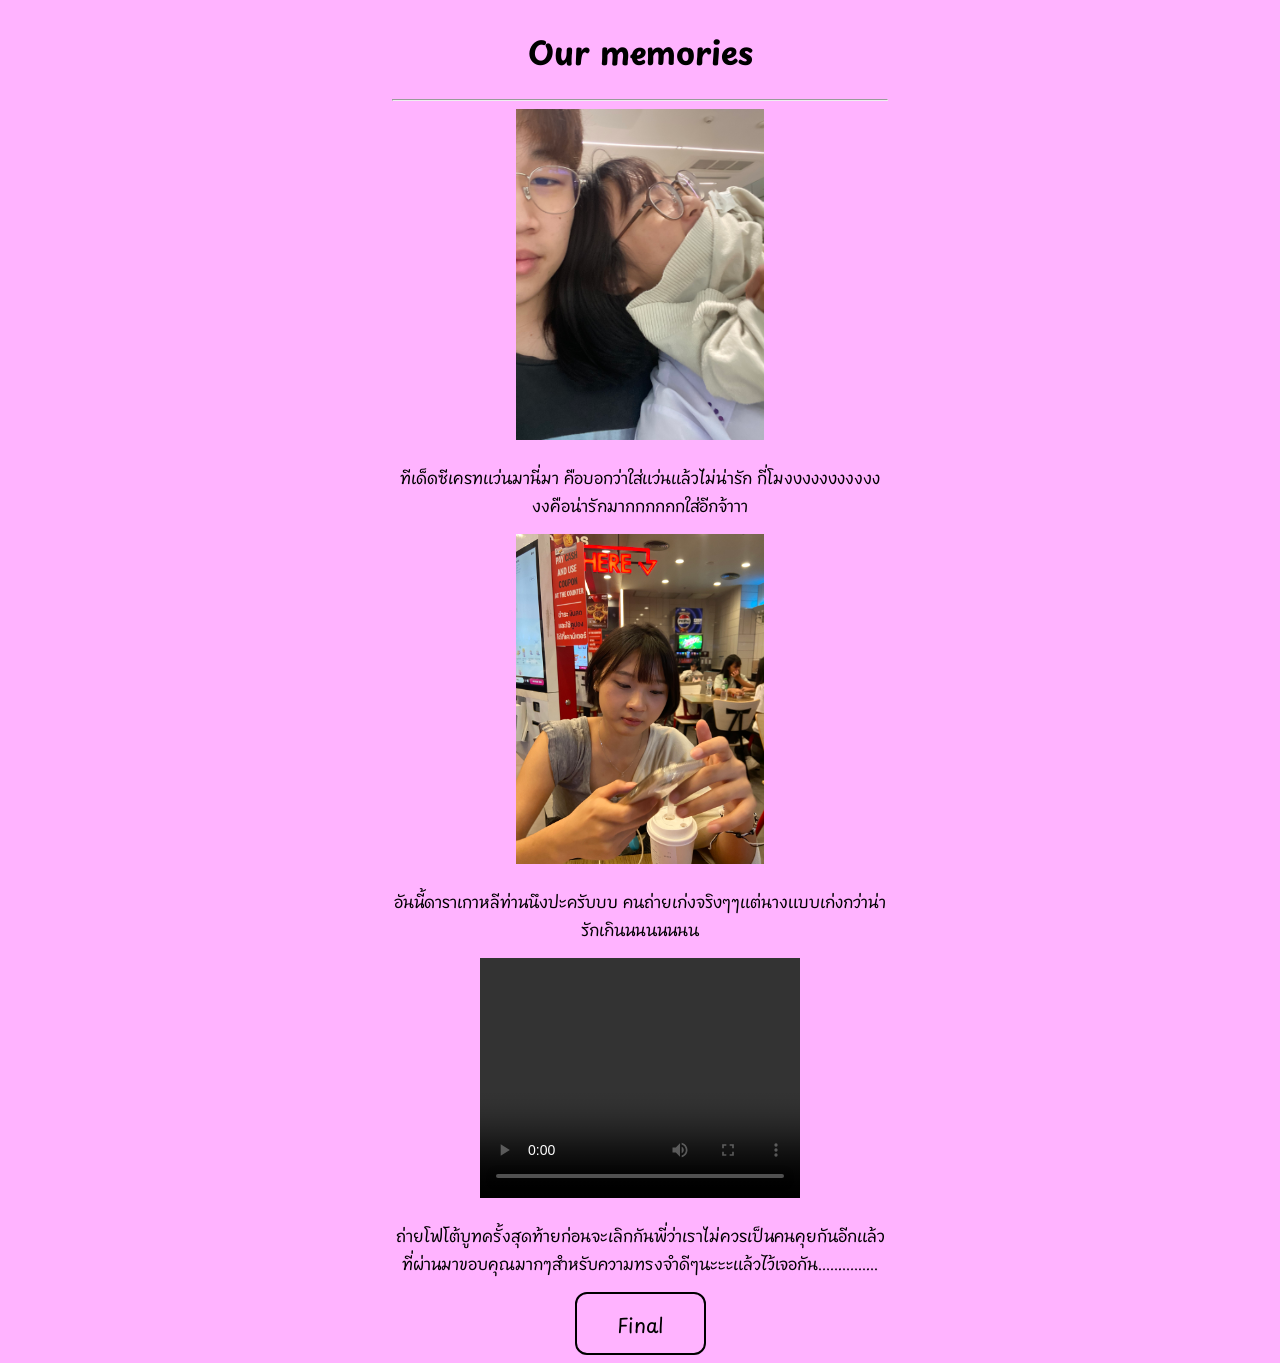
==== third.html @ 7e525d99 "Add files via upload" ====
<!DOCTYPE html>
<html>
    <head>        
        <meta charset="UTF-8"><meta name="viewport" content="width=device-width, initial-scale=1.0">
        <link rel="stylesheet" href="decor.css">
        <link rel="preconnect" href="https://fonts.googleapis.com">
        <link rel="preconnect" href="https://fonts.gstatic.com" crossorigin>
        <link href="https://fonts.googleapis.com/css2?family=Playpen+Sans+Thai:wght@100..800&display=swap" rel="stylesheet">
    </head>
    <body>
        <h1>Our memories</h1><hr>
        <img src="image/แว่นมานี่มา.jpg">
        <p>ทีเด็ดซีเครทแว่นมานี่มา คือบอกว่าใส่แว่นแล้วไม่น่ารัก กี่โมงงงงงงงงงงงงงคือน่ารักมากกกกกกใส่อีกจ้าาา</p>
        <img src="image/อันนี้ดารา.jpg">
        <p>อันนี้ดาราเกาหลีท่านนึงปะครับบบ คนถ่ายเก่งจริงๆๆแต่นางแบบเก่งกว่าน่ารักเกินนนนนนนน</p>
        <video width="320" height="240" controls>
        <source src="image/photo2.MP4" type="video/mp4"></video>
        <p>ถ่ายโฟโต้บูทครั้งสุดท้ายก่อนจะเลิกกันพี่ว่าเราไม่ควรเป็นคนคุยกันอีกแล้วที่ผ่านมาขอบคุณมากๆสำหรับความทรงจำดีๆนะะะแล้วไว้เจอกัน...............</p>
        <button onclick="window.location.href='final.html'">Final</button>
    </body>

</html>
---- decor.css ----
body{
    background-color:#ffb3ff;
    padding: 0 30%;
    text-align:center;
    font-family: "Playpen Sans Thai";
}
h1{
    text-align:center;
}
div{
    color:black;
}
button {
    background: #ffb3ff;
    color: black;
    border: 2px solid black;
    padding: 12px 40px;
    border-radius: 12px;
    font-size: 20px;
    font-family: "Playpen Sans Thai";
}
img{
    width:50%;
    height:70%;
}
p{
    size:10px;
}

.playpen-sans-thai-text {
  font-family: "Playpen Sans Thai", cursive;
  font-optical-sizing: auto;
  font-weight: 500;
  font-style: normal;
}
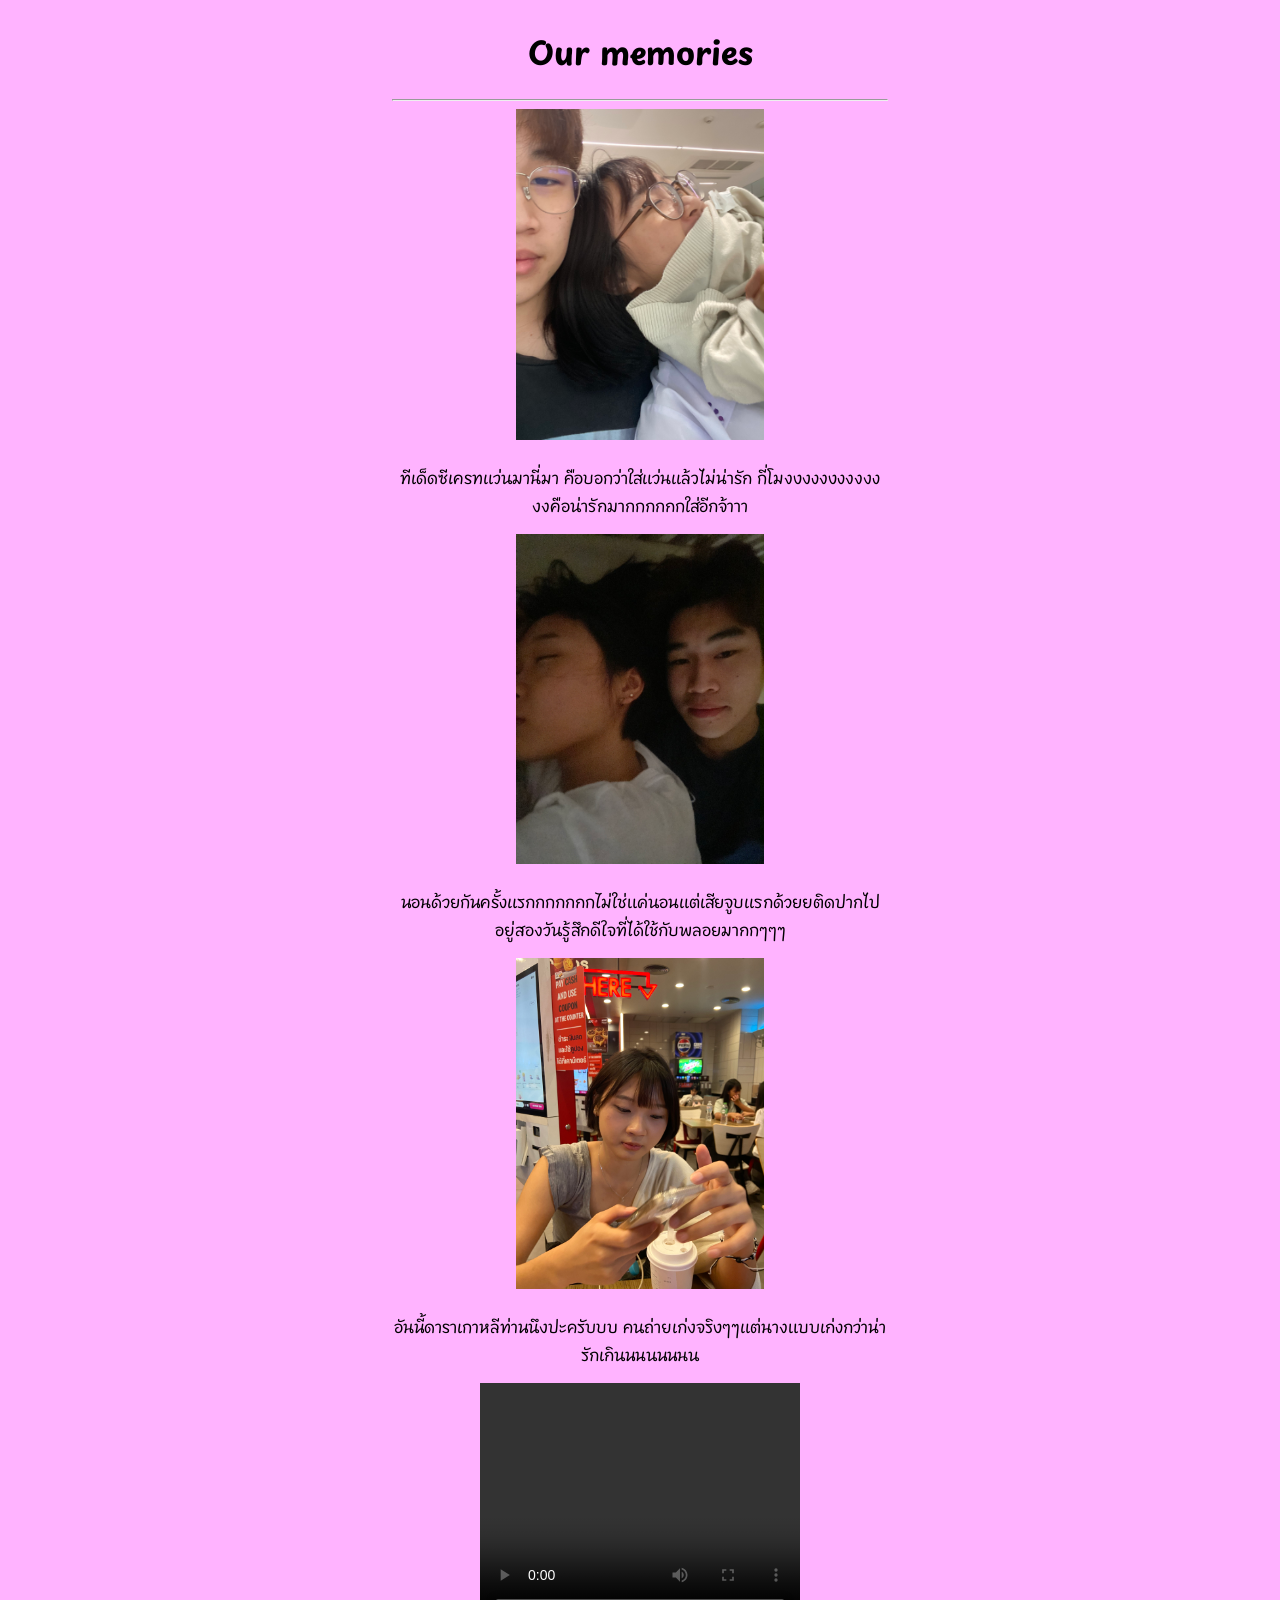
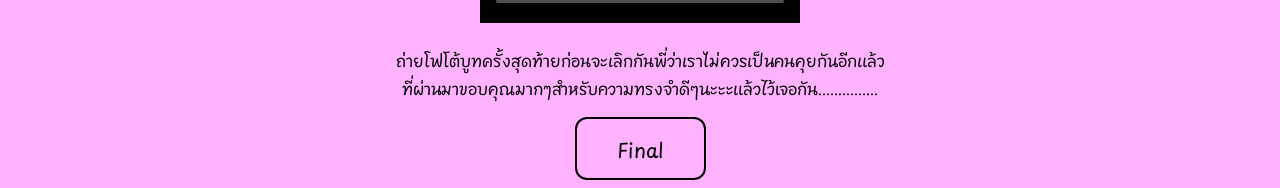
==== commit b1516e52: "third.html" ====
--- a/third.html
+++ b/third.html
@@ -11,6 +11,8 @@
         <h1>Our memories</h1><hr>
         <img src="image/แว่นมานี่มา.jpg">
         <p>ทีเด็ดซีเครทแว่นมานี่มา คือบอกว่าใส่แว่นแล้วไม่น่ารัก กี่โมงงงงงงงงงงงงงคือน่ารักมากกกกกกใส่อีกจ้าาา</p>
+        <img src="image/นอน.jpg">
+        <p>นอนด้วยกันครั้งแรกกกกกกกไม่ใช่แค่นอนแต่เสียจูบแรกด้วยยติดปากไปอยู่สองวันรู้สึกดีใจที่ได้ใช้กับพลอยมากกๆๆๆ</p>
         <img src="image/อันนี้ดารา.jpg">
         <p>อันนี้ดาราเกาหลีท่านนึงปะครับบบ คนถ่ายเก่งจริงๆๆแต่นางแบบเก่งกว่าน่ารักเกินนนนนนนน</p>
         <video width="320" height="240" controls>
@@ -19,4 +21,4 @@
         <button onclick="window.location.href='final.html'">Final</button>
     </body>
 
-</html>+</html>
